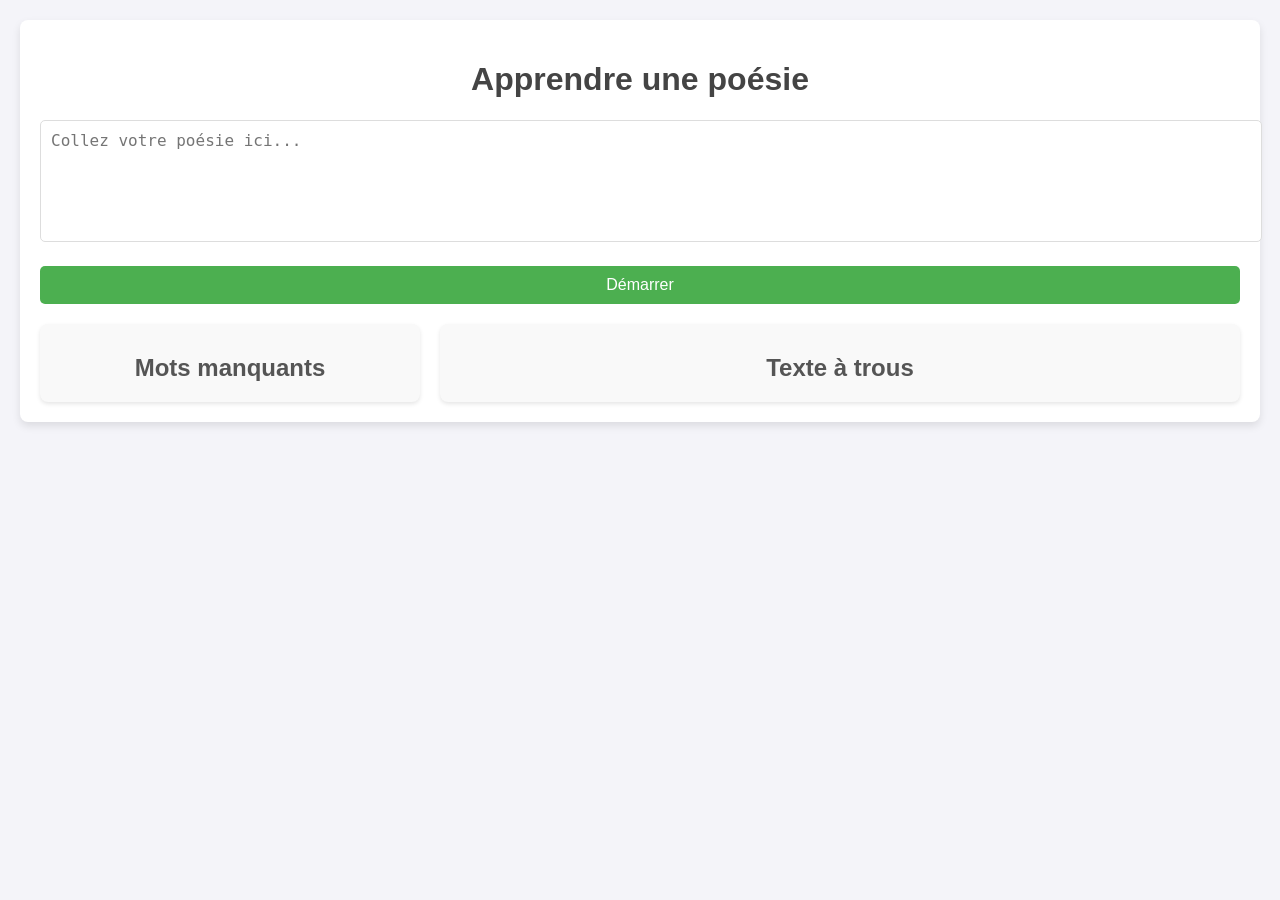
==== src/index.html @ d4a74573 "mv to src directory" ====
<!DOCTYPE html>
<html lang="fr">
<head>
  <meta charset="UTF-8">
  <meta name="viewport" content="width=device-width, initial-scale=1.0">
  <title>Apprendre une poésie</title>
  <link rel="stylesheet" href="styles.css">
</head>
<body>
  <div id="app">
    <h1>Apprendre une poésie</h1>
    <textarea id="poetry-input" placeholder="Collez votre poésie ici..."></textarea>
    <button id="start-button">Démarrer</button>

    <!-- Conteneur principal pour les deux colonnes -->
    <div id="poetry-container">
      <!-- Colonne gauche : Mots manquants -->
      <div id="word-pool-container">
        <h2>Mots manquants</h2>
        <div id="word-pool"></div>
      </div>
      <!-- Colonne droite : Texte à trous -->
      <div id="poetry">
        <h2>Texte à trous</h2>
      </div>
    </div>
  </div>
  <script src="script.js"></script>
</body>
</html>
---- src/styles.css ----
/* Corps de la page */
body {
  font-family: Arial, sans-serif;
  margin: 0;
  padding: 0;
  background-color: #f4f4f9;
  color: #333;
}

/* Conteneur principal */
#app {
  max-width: 1200px;
  margin: 20px auto;
  padding: 20px;
  background-color: white;
  border-radius: 8px;
  box-shadow: 0 4px 8px rgba(0, 0, 0, 0.1);
}

h1 {
  text-align: center;
  color: #444;
}

/* Zone d'entrée de la poésie */
#poetry-input {
  width: 100%;
  height: 100px;
  margin-bottom: 20px;
  padding: 10px;
  border: 1px solid #ddd;
  border-radius: 5px;
  resize: none;
  font-size: 16px;
}

#start-button {
  display: block;
  width: 100%;
  padding: 10px;
  background-color: #4CAF50;
  color: white;
  border: none;
  border-radius: 5px;
  cursor: pointer;
  font-size: 16px;
  margin-bottom: 20px;
}

#start-button:hover {
  background-color: #45a049;
}

/* Conteneur des colonnes */
#poetry-container {
  display: flex;
  justify-content: space-between;
  gap: 20px;
  margin-top: 20px;
}

/* Colonne gauche pour les mots */
#word-pool-container {
  width: 30%;
  background-color: #f9f9f9;
  padding: 10px;
  border-radius: 8px;
  box-shadow: 0 2px 4px rgba(0, 0, 0, 0.1);
  position: sticky; /* Rendre la colonne "collante" */
  top: 0; /* Fixer au haut de l'écran lorsqu'elle devient visible */
  height: fit-content; /* S'assurer qu'elle n'étire pas la hauteur */
  z-index: 10; /* Prioriser l'affichage au-dessus d'autres éléments */
}


#word-pool-container h2 {
  text-align: center;
  margin-bottom: 10px;
  color: #555;
}

#word-pool {
  display: flex;
  flex-wrap: wrap;
  gap: 10px;
  justify-content: center;
}

/* Colonne droite pour le texte */
#poetry {
  width: 65%;
  background-color: #f9f9f9;
  padding: 10px;
  border-radius: 8px;
  box-shadow: 0 2px 4px rgba(0, 0, 0, 0.1);
}

#poetry h2 {
  text-align: center;
  margin-bottom: 10px;
  color: #555;
}

.line {
  margin: 10px 0;
  background-color: lightgray;
  padding: 10px;
  border-radius: 5px;
}

/* Trou dans la ligne */
.hole {
  display: inline-block;
  background-color: white;
  border: 1px dashed gray;
  padding: 2px 8px;
  border-radius: 3px;
  margin-left: 5px;
}

/* Mots manquants */
.word-tag {
  background-color: #f0a500;
  padding: 5px 10px;
  border-radius: 5px;
  cursor: grab;
  color: white;
  font-weight: bold;
  text-align: center;
  box-shadow: 0 2px 5px rgba(0, 0, 0, 0.1);
}
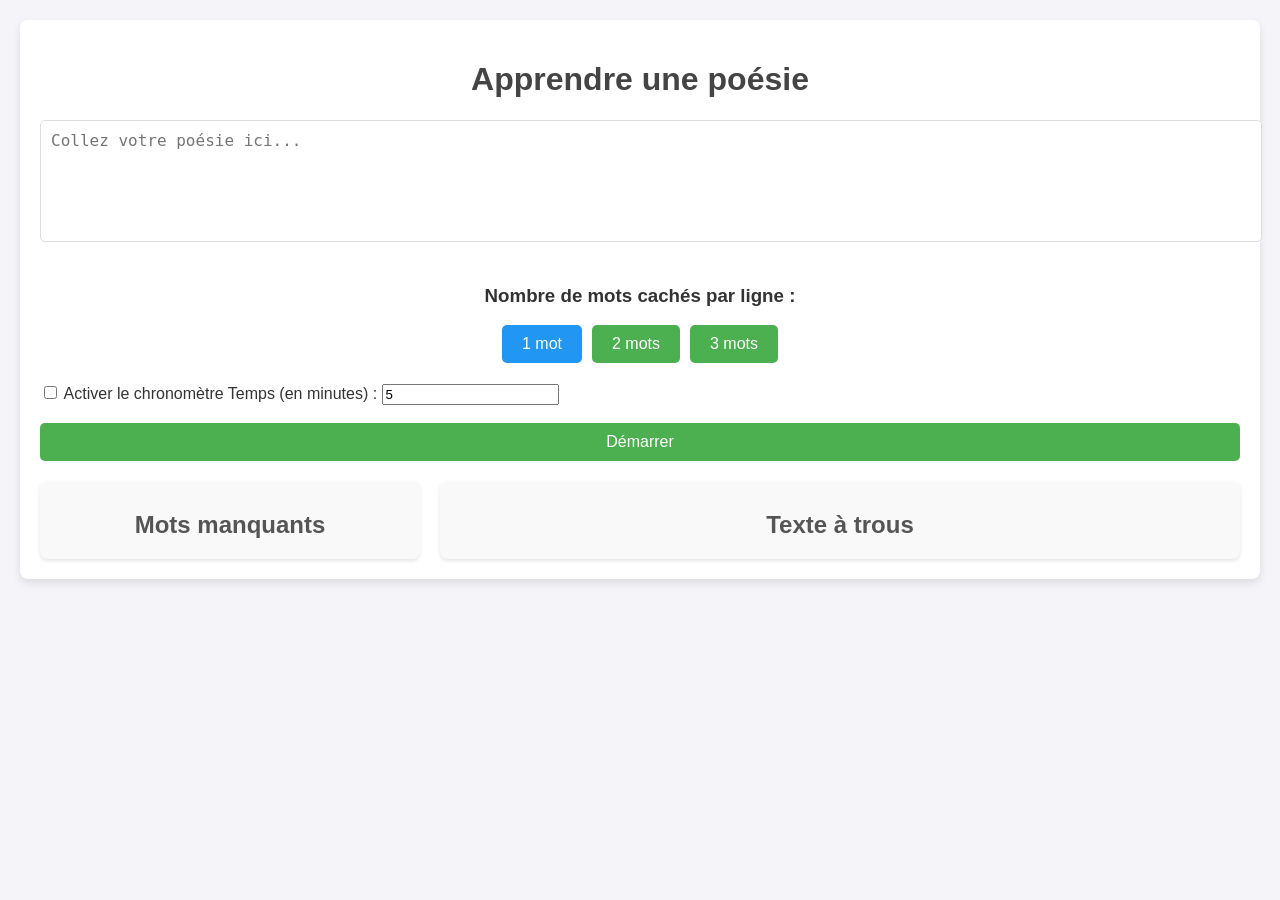
==== commit 8f1b5c1c: "add chrono and nb word at start" ====
--- a/src/index.html
+++ b/src/index.html
@@ -10,7 +10,32 @@
   <div id="app">
     <h1>Apprendre une poésie</h1>
     <textarea id="poetry-input" placeholder="Collez votre poésie ici..."></textarea>
+    <div id="options-container">
+      <h3>Nombre de mots cachés par ligne :</h3>
+      <div id="palettes">
+        <button class="palette active" data-words="1">1 mot</button>
+        <button class="palette" data-words="2">2 mots</button>
+        <button class="palette" data-words="3">3 mots</button>
+      </div>
+    </div>
+    
+    <div id="timer-options">
+      <label>
+        <input type="checkbox" id="enable-timer" />
+        Activer le chronomètre
+      </label>
+      <label>
+        Temps (en minutes) :
+        <input type="number" id="timer-duration" min="1" value="5" />
+      </label>
+    </div>
+    
+    <!-- Chronomètre -->
+    <div id="timer-display" style="display: none;">05:00</div>
+  </br>
     <button id="start-button">Démarrer</button>
+
+
 
     <!-- Conteneur principal pour les deux colonnes -->
     <div id="poetry-container">
--- a/src/styles.css
+++ b/src/styles.css
@@ -129,3 +129,41 @@
   text-align: center;
   box-shadow: 0 2px 5px rgba(0, 0, 0, 0.1);
 }
+
+#options-container {
+  text-align: center;
+  margin-bottom: 20px;
+}
+
+#palettes {
+  display: flex;
+  justify-content: center;
+  gap: 10px;
+}
+
+.palette {
+  padding: 10px 20px;
+  background-color: #4CAF50;
+  color: white;
+  border: none;
+  border-radius: 5px;
+  font-size: 16px;
+  cursor: pointer;
+}
+
+.palette:hover {
+  background-color: #45a049;
+}
+
+.palette.active {
+  background-color: #2196F3; /* Bleu pour montrer la sélection */
+  color: white;
+}
+
+#timer-display {
+  font-size: 24px;
+  font-weight: bold;
+  text-align: center;
+  margin-bottom: 20px;
+  color: #FF5733; /* Couleur rouge pour le décompte */
+}
